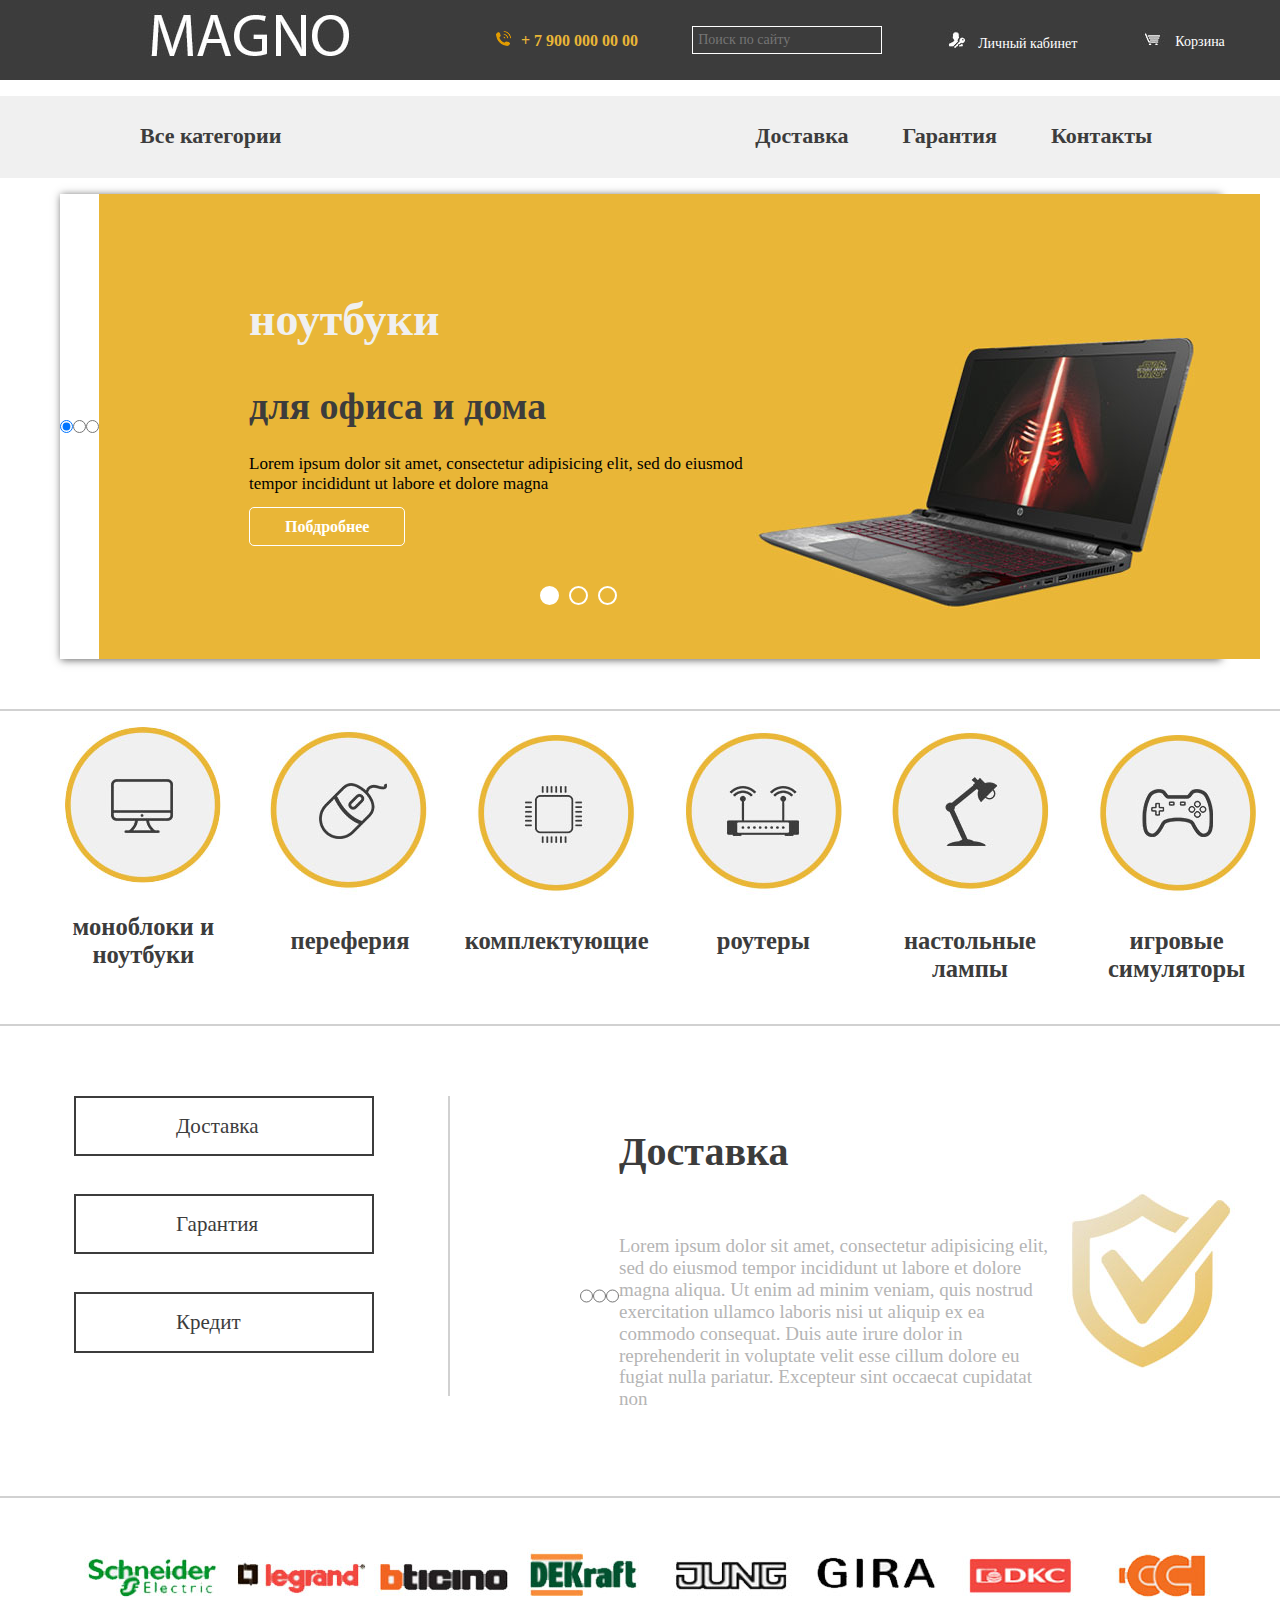
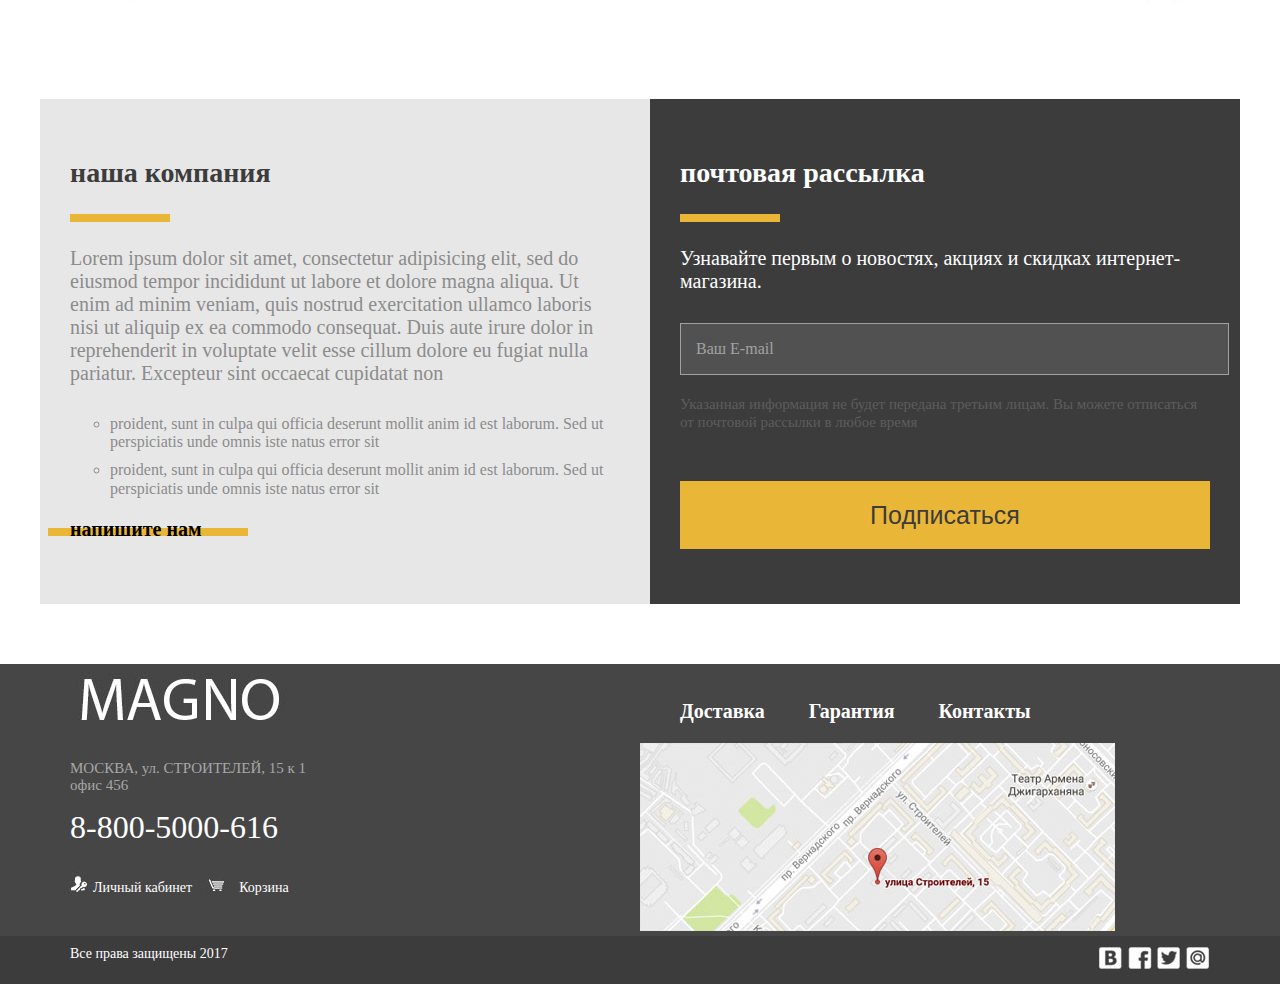
==== index.html @ 6e7d6882 "Last save" ====
<!DOCTYPE html> 
<html>
<!--  Заголовок  -->
<head>
    <meta charset="UTF-8">
	<link rel="stylesheet" href="style.css">
    <title>  </title> 
</head>
<!-- Тело сайта -->
<body>
<!-- Хедер -->
<header>
<!-- Раскрывающееся меню -->
  <nav>
      <div class="color">
		<ul class="user-navigation one cover2">
                <li> <img src="images/magnologo.jpg" alt="magnologo"> </li>
                <li> <a class="telephone" href="tel:">+ 7 900 000 00 00</a> </li>
                <li>
                    <form class="search" action="">
                        <input type="search" placeholder="Поиск по сайту">
                    </form>
                </li>
                <li><a class="private" href="#">Личный кабинет</a></li>
                <li><a class="backet" href="#">Корзина</a></li>
            </ul>
	  </div>
<!-- Категории меню -->
	  <div class="color2">
            <ul class="navigation wrapper2">
                <li class="dropdownmenu"><a href="#">Все категории</a>
                    <ul>
                        <li><a href="#">Роутеры</a></li>
                        <li><a href="#">Игровые симуляторы</a></li>
                        <li><a href="#">Комплектующие</a></li>
                        <li><a href="#">Перефирия</a></li>
                        <li><a href="#">Настольные лампы</a></li>
                        <li><a href="#">Моноблоки и ноутубки</a></li>
                    </ul>
                </li>
                <li class="menu"> <a href="#">Доставка</a> </li>
                <li class="menu2"> <a href="#">Гарантия</a> </li>
                <li class="menu3"> <a href="#">Контакты</a> </li>
            </ul>
        </div>
		</header>
		
<!-- Слайдер -->

	<div class="slider cover">
            <div class="slides">
			
	<!-- слайд 1  -->
	
                <input name="content" id="slide1" type="radio" checked>
                <div class="content slide1">
                    <h2>ноутбуки</h2> <span>для офиса и дома</span>
                    <p>Lorem ipsum dolor sit amet, consectetur adipisicing elit, sed do eiusmod tempor incididunt ut labore et dolore magna </p>
                    <a href="#">Побдробнее</a>
                </div>
				
	<!-- Слайд 2 -->
	
                <input name="content" id="slide2" type="radio">
                <div class="content slide2">
                    <h2>вся перефирия</h2> <span>по самым низким ценам</span>
                    <p>Lorem ipsum dolor sit amet, consectetur adipisicing elit, sed do eiusmod tempor incididunt ut labore et dolore magna </p>
                    <a href="#">Побдробнее</a>
                </div>
				
	<!-- Слайд 3 --> 
				
                <input name="content" id="slide3" type="radio">
                <div class="content slide3">
                    <h2>только этой осенью</h2> <h2><span>скидка на все ноутбуки</span> 30 %</h2>
                    <p>Lorem ipsum dolor sit amet, consectetur adipisicing elit, sed do eiusmod tempor incididunt ut labore et dolore magna </p>
                    <a href="#">Побдробнее</a>
                </div>
                <div class="control">
                    <label for="slide1"></label>
                    <label  for="slide2"></label>
                    <label  for="slide3"></label>
                </div>
            </div>
        </div>
		 <div class="line"></div>
		 
	<!--  Круглая навигация  -->
	
				<div class='infrographic'>
		 <ul class="infographiccontent wrapper">
            <li> <a class="monoblock" href="#"> <h3>моноблоки и ноутбуки	</h3> </a></li>
            <li> <a class="perefere" href="#"> <h3>переферия				</h3> </a></li>
            <li> <a class="components" href="#"> <h3>комплектующие			</h3> </a></li>
            <li> <a class="routers" href="#"> <h3>роутеры					</h3> </a></li>
            <li> <a class="lamps" href="#"> <h3>настольные лампы			</h3> </a></li>
            <li> <a class="games" href="#"> <h3>игровые симуляторы			</h3> </a></li>
				</div>
        </ul>
		<div class="line"></div>
		
	<!-- Гарантия, Доставка,Сервис -->
	
			<div class="services">
				<div class="servicesnavigation cover">
					<label for="slides1"> Доставка </label>
					<label for="slides2"> Гарантия </label>
					<label for="slides3"> Кредит</label>
				</div>
			<div class="linevertical"></div>
			<div class="slidesservices">
        <input name="sliderservices" id="slides1" type="radio">  </input>
        <div class="sliderservices slides1">
            <h2>Доставка</h2>
            <p>Lorem ipsum dolor sit amet, consectetur adipisicing elit, sed do eiusmod tempor incididunt ut labore et dolore magna aliqua. Ut enim ad minim veniam, quis nostrud exercitation ullamco laboris nisi ut aliquip ex ea commodo consequat. Duis aute irure dolor in reprehenderit in voluptate velit esse cillum dolore eu fugiat nulla pariatur. Excepteur sint occaecat cupidatat non</p>
        </div>
        <input name="sliderservices" id="slides2" type="radio">
        <div class="sliderservices slides2">
            <h2>Гарантия</h2>
            <p>Lorem ipsum dolor sit amet, consectetur adipisicing elit, sed do eiusmod tempor incididunt ut labore et dolore magna aliqua. Ut enim ad minim veniam, quis nostrud exercitation ullamco laboris nisi ut aliquip ex ea commodo consequat. Duis aute irure dolor in reprehenderit in voluptate velit esse cillum dolore eu fugiat nulla pariatur. Excepteur sint occaecat cupidatat non </p>
        </div>
        <input name="sliderservices" id="slides3" type="radio">
        <div class="sliderservices slides3">
            <h2>Кредит</h2>
            <p>Lorem ipsum dolor sit amet, consectetur adipisicing elit, sed do eiusmod tempor incididunt ut labore et dolore magna aliqua. Ut enim ad minim veniam, quis nostrud exercitation ullamco laboris nisi ut aliquip ex ea commodo consequat. Duis aute irure dolor in reprehenderit in voluptate velit esse cillum dolore eu fugiat nulla pariatur. Excepteur sint occaecat cupidatat non </p>
        </div>
			</div>
			</div>
		<div class="line"></div>
<!-- Бренды-спонсоры -->
		<div class="brends cover">
        <ul>
            <li> <a href="#"><img src="images/advertisingbrend1.jpg" alt="Shreider"></a>  </li>
            <li> <a href="#"><img src="images/advertisingbrend2.jpg" alt="Legrand"></a> </li>
            <li> <a href="#"><img src="images/advertisingbrend3.jpg" alt="Bticino"></a> </li>
            <li> <a href="#"><img src="images/advertisingbrend4.jpg" alt="Decraft"></a> </li>
            <li> <a href="#"><img src="images/advertisingbrend5.jpg" alt="Jung"></a> </li>
            <li> <a href="#"><img src="images/advertisingbrend6.jpg" alt="Gira"></a> </li>
            <li> <a href="#"><img src="images/advertisingbrend7.jpg" alt="DKC"></a> </li>
            <li> <a href="#"><img src="images/advertisingbrend8.jpg" alt="CCI"></a> </li>
        </ul>
		</div>
		
<!-- 	О нашей компании -->

		<div class="our_company cover">
			<div class="company">
				<h3>наша компания</h3>
        <div class="linecompany"></div>
            <p>Lorem ipsum dolor sit amet, consectetur adipisicing elit, sed do eiusmod tempor incididunt ut labore et dolore magna aliqua. Ut enim ad minim veniam, quis nostrud exercitation ullamco laboris nisi ut aliquip ex ea commodo consequat. Duis aute irure dolor in reprehenderit in voluptate velit esse cillum dolore eu fugiat nulla pariatur. Excepteur sint occaecat cupidatat non</p>
            <ul>
                <li>proident, sunt in culpa qui officia deserunt mollit anim id est laborum. Sed ut perspiciatis unde omnis iste natus error sit </li>
                <li>proident, sunt in culpa qui officia deserunt mollit anim id est laborum. Sed ut perspiciatis unde omnis iste natus error sit </li>
            </ul>
            <a href="#">напишите нам</a>
            <div class="linecompany2">
			</div>
        </div>
        <div class="newsletter">
            <h3>почтовая рассылка</h3>
            <div class="linecompany">
			</div>
            <p>Узнавайте первым о новостях, акциях и скидках интернет-магазина.</p>
            <form action="">
                <input class="newsletteremail" type="email" value="Ваш E-mail"></input>
                <span>Указанная информация не будет передана третьим лицам. Вы можете отписаться от почтовой рассылки в любое время</span>
                <input class="newslettersubmit" type="submit" value="Подписаться"></input>
            </form>
        </div>
    </div>
	
<!-- Нижняя навигация  -->

	<footer>
    <section class="infofooter">
        <div class="customfooter cover">
            <img src="images/magnologofooter.jpg" alt="magnologo">
					<div class="footeruserinfo">
					   <p>МОСКВА, ул. СТРОИТЕЛЕЙ, 15 к 1 офис 456</p>
					   <a href="tel:">8-800-5000-616</a>
					</div>
				<div class="user-navigation two">
					<a class="private2" href="#">Личный кабинет</a>
					<a class="backet2" href="#">Корзина</a>
				</div>
        </div>
       <div class="map">
            <ul>
                <li> <a href="#">Доставка</a> </li>
                <li> <a href="#">Гарантия</a> </li>
                <li> <a href="#">Контакты</a> </li>
            </ul>
            <img src="images/servicesandmap.jpg" alt="map">
        </div>
    </section>
     <div class="protection">
         <p>Все права защищены 2017</p>
         <ul>
             <li><a class="vk" href="#"></a></li>
             <li><a class="facebook" href="#"></a></li>
             <li><a class="twitter" href="#"></a></li>
             <li><a class="mail" href="#"></a></li>
         </ul>
     </div>
 </footer>
</html>
---- style.css ----
/*! normalize.css v7.0.0 | MIT License | github.com/necolas/normalize.css */

/* Document
   ========================================================================== */

/**
 * 1. Correct the line height in all browsers.
 * 2. Prevent adjustments of font size after orientation changes in
 *    IE on Windows Phone and in iOS.
 */

html {
  line-height: 1.15; /* 1 */
  -ms-text-size-adjust: 100%; /* 2 */
  -webkit-text-size-adjust: 100%; /* 2 */
}

/* Sections
   ========================================================================== */

/**
 * Remove the margin in all browsers (opinionated).
 */

body {
  margin: 0;
}

/**
 * Add the correct display in IE 9-.
 */

article,
aside,
footer,
header,
nav,
section {
  display: block;
}

/**
 * Correct the font size and margin on `h1` elements within `section` and
 * `article` contexts in Chrome, Firefox, and Safari.
 */

h1 {
  font-size: 2em;
  margin: 0.67em 0;
}

/* Grouping content
   ========================================================================== */

/**
 * Add the correct display in IE 9-.
 * 1. Add the correct display in IE.
 */

figcaption,
figure,
main { /* 1 */
  display: block;
}

/**
 * Add the correct margin in IE 8.
 */

figure {
  margin: 1em 40px;
}

/**
 * 1. Add the correct box sizing in Firefox.
 * 2. Show the overflow in Edge and IE.
 */

hr {
  box-sizing: content-box; /* 1 */
  height: 0; /* 1 */
  overflow: visible; /* 2 */
}

/**
 * 1. Correct the inheritance and scaling of font size in all browsers.
 * 2. Correct the odd `em` font sizing in all browsers.
 */

pre {
  font-family: monospace, monospace; /* 1 */
  font-size: 1em; /* 2 */
}

/* Text-level semantics
   ========================================================================== */

/**
 * 1. Remove the gray background on active links in IE 10.
 * 2. Remove gaps in links underline in iOS 8+ and Safari 8+.
 */

a {
  background-color: transparent; /* 1 */
  -webkit-text-decoration-skip: objects; /* 2 */
}

/**
 * 1. Remove the bottom border in Chrome 57- and Firefox 39-.
 * 2. Add the correct text decoration in Chrome, Edge, IE, Opera, and Safari.
 */

abbr[title] {
  border-bottom: none; /* 1 */
  text-decoration: underline; /* 2 */
  text-decoration: underline dotted; /* 2 */
}

/**
 * Prevent the duplicate application of `bolder` by the next rule in Safari 6.
 */

b,
strong {
  font-weight: inherit;
}

/**
 * Add the correct font weight in Chrome, Edge, and Safari.
 */

b,
strong {
  font-weight: bolder;
}

/**
 * 1. Correct the inheritance and scaling of font size in all browsers.
 * 2. Correct the odd `em` font sizing in all browsers.
 */

code,
kbd,
samp {
  font-family: monospace, monospace; /* 1 */
  font-size: 1em; /* 2 */
}

/**
 * Add the correct font style in Android 4.3-.
 */

dfn {
  font-style: italic;
}

/**
 * Add the correct background and color in IE 9-.
 */

mark {
  background-color: #ff0;
  color: #000;
}

/**
 * Add the correct font size in all browsers.
 */

small {
  font-size: 80%;
}

/**
 * Prevent `sub` and `sup` elements from affecting the line height in
 * all browsers.
 */

sub,
sup {
  font-size: 75%;
  line-height: 0;
  position: relative;
  vertical-align: baseline;
}

sub {
  bottom: -0.25em;
}

sup {
  top: -0.5em;
}

/* Embedded content
   ========================================================================== */

/**
 * Add the correct display in IE 9-.
 */

audio,
video {
  display: inline-block;
}

/**
 * Add the correct display in iOS 4-7.
 */

audio:not([controls]) {
  display: none;
  height: 0;
}

/**
 * Remove the border on images inside links in IE 10-.
 */

img {
  border-style: none;
}

/**
 * Hide the overflow in IE.
 */

svg:not(:root) {
  overflow: hidden;
}

/* Forms
   ========================================================================== */

/**
 * 1. Change the font styles in all browsers (opinionated).
 * 2. Remove the margin in Firefox and Safari.
 */

button,
input,
optgroup,
select,
textarea {
  font-family: sans-serif; /* 1 */
  font-size: 100%; /* 1 */
  line-height: 1.15; /* 1 */
  margin: 0; /* 2 */
}

/**
 * Show the overflow in IE.
 * 1. Show the overflow in Edge.
 */

button,
input { /* 1 */
  overflow: visible;
}

/**
 * Remove the inheritance of text transform in Edge, Firefox, and IE.
 * 1. Remove the inheritance of text transform in Firefox.
 */

button,
select { /* 1 */
  text-transform: none;
}

/**
 * 1. Prevent a WebKit bug where (2) destroys native `audio` and `video`
 *    controls in Android 4.
 * 2. Correct the inability to style clickable types in iOS and Safari.
 */

button,
html [type="button"], /* 1 */
[type="reset"],
[type="submit"] {
  -webkit-appearance: button; /* 2 */
}

/**
 * Remove the inner border and padding in Firefox.
 */

button::-moz-focus-inner,
[type="button"]::-moz-focus-inner,
[type="reset"]::-moz-focus-inner,
[type="submit"]::-moz-focus-inner {
  border-style: none;
  padding: 0;
}

/**
 * Restore the focus styles unset by the previous rule.
 */

button:-moz-focusring,
[type="button"]:-moz-focusring,
[type="reset"]:-moz-focusring,
[type="submit"]:-moz-focusring {
  outline: 1px dotted ButtonText;
}

/**
 * Correct the padding in Firefox.
 */

fieldset {
  padding: 0.35em 0.75em 0.625em;
}

/**
 * 1. Correct the text wrapping in Edge and IE.
 * 2. Correct the color inheritance from `fieldset` elements in IE.
 * 3. Remove the padding so developers are not caught out when they zero out
 *    `fieldset` elements in all browsers.
 */

legend {
  box-sizing: border-box; /* 1 */
  color: inherit; /* 2 */
  display: table; /* 1 */
  max-width: 100%; /* 1 */
  padding: 0; /* 3 */
  white-space: normal; /* 1 */
}

/**
 * 1. Add the correct display in IE 9-.
 * 2. Add the correct vertical alignment in Chrome, Firefox, and Opera.
 */

progress {
  display: inline-block; /* 1 */
  vertical-align: baseline; /* 2 */
}

/**
 * Remove the default vertical scrollbar in IE.
 */

textarea {
  overflow: auto;
}

/**
 * 1. Add the correct box sizing in IE 10-.
 * 2. Remove the padding in IE 10-.
 */

[type="checkbox"],
[type="radio"] {
  box-sizing: border-box; /* 1 */
  padding: 0; /* 2 */
}

/**
 * Correct the cursor style of increment and decrement buttons in Chrome.
 */

[type="number"]::-webkit-inner-spin-button,
[type="number"]::-webkit-outer-spin-button {
  height: auto;
}

/**
 * 1. Correct the odd appearance in Chrome and Safari.
 * 2. Correct the outline style in Safari.
 */

[type="search"] {
  -webkit-appearance: textfield; /* 1 */
  outline-offset: -2px; /* 2 */
}

/**
 * Remove the inner padding and cancel buttons in Chrome and Safari on macOS.
 */

[type="search"]::-webkit-search-cancel-button,
[type="search"]::-webkit-search-decoration {
  -webkit-appearance: none;
}

/**
 * 1. Correct the inability to style clickable types in iOS and Safari.
 * 2. Change font properties to `inherit` in Safari.
 */

::-webkit-file-upload-button {
  -webkit-appearance: button; /* 1 */
  font: inherit; /* 2 */
}

/* Interactive
   ========================================================================== */

/*
 * Add the correct display in IE 9-.
 * 1. Add the correct display in Edge, IE, and Firefox.
 */

details, /* 1 */
menu {
  display: block;
}

/*
 * Add the correct display in all browsers.
 */

summary {
  display: list-item;
}

/* Scripting
   ========================================================================== */

/**
 * Add the correct display in IE 9-.
 */

canvas {
  display: inline-block;
}

/**
 * Add the correct display in IE.
 */

template {
  display: none;
}

/* Hidden
   ========================================================================== */

/**
 * Add the correct display in IE 10-.
 */ 

[hidden] {
	display: none; 
} 
a {
	text-decoration:none;
}
html {
	font-family: 'Century Gothic'
}
.color {
    background: #3c3c3c;
}
.telephone{
    color: #e9b637;
    font-weight:bold;
}
.telephone::before{
    content: url("./images/usernavigationtel.png");
    margin-right:10px;
}
.user-navigation li{
    display: inline-block;
    vertical-align: middle;
    margin-right:50px;
    list-style:none;
}
.search input{
    color: black;
    font-size:14px;
    padding:5px;
    font-family: "Century Gothic";
    border:1px solid white;
    background:#3c3c3c;
}
.search input:hover::placeholder{
    color:white;
}
.user-navigation li:first-child{
    margin-left:100px;
}
.user-navigation li:nth-child(2){
    margin-left:80px;
}
.private{
    color:white;
    font-size:14px;
}
.backet{
    color:white;
font-size:14px;
}
.private::before{
    content: url("./images/usernavigationprivate.jpg");
    padding:10px;
}
.private:hover{
    color:#e9b637;
}
.private:active{
    color:#989898;
}
.backet:active{
    color:#989898;
}
.private:hover::before{
    content: url("./images/usernavigationprivatehover.png");
}
.private:active::before{
    content: url("./images/usernavigationprivateactiver.png"); 
}
.backet:active::before{
    content: url("./images/usernavigationbacketfactive.png");
}
.backet::before{
    content: url("./images/usernavigationbacket.jpg");
    padding:10px;
}
.color2{
	 background: #f0f0f0;
}
.navigation li{
    display: inline-block;
    vertical-align: middle;
    list-style:none;
}
.navigation a:hover{
    color:#e9b637;
}
.navigation a:active{
    color:#989898;
}
.navigation li:first-child{
    margin-left:100px;
}
.navigation li:nth-child(2){
    margin-left:420px;
}
.navigation li{
    margin-right:50px;
    line-height:80px;
}
.navigation li ul{
    display: none;
}
	
.navigation a{
    color: #3c3c3c;
    font-size:22px;
    font-weight:bold;
}
.cover{
    width:1200px;
    margin:0 auto;
}
.cover2{
    width:1300px;
    margin:0 auto;
}
.slider{
    height:465px;
    width:1160px;
    box-shadow:1px 1px 8px 0px rgba(50, 50, 50, 0.75);
    margin-bottom:50px;
}
.slide1{
    background-image: url("./images/bgsecslider.jpg");
    background-repeat: no-repeat;
}
.slide2{
    background-image: url("./images/bgsecslider2.jpg");
    background-repeat: no-repeat;
}
.slide3{
    background-image: url("./images/bgsecslider3.jpg");
    background-repeat: no-repeat;
}
.content{
    width:1160px;
    height:465px;
    padding-left:150px;
    flex-shrink: 0;
    order:2;
}
.content p{
    font-size:17px;
    margin-bottom:25px;
    margin-top:25px;
    width:500px;
}
.content h2{
    font-size:46px;
    color: #f0f0f0;
    width:200px;
    margin-top:100px;
}
.slide2 h2{
    font-size:46px;
    color: #f0f0f0;
    width:400px;
}
.slide3 h2{
    font-size:46px;
    color: #f0f0f0;
    width:600px;
}
.slide3 h2:nth-child(2){
    margin-top:0;
}
.content span{
    font-size:38px;
    color: #3c3c3c;
    width:300px;
    font-weight:bold;
}
.content a{
    font-size:16px;
    border:1px solid white;
    padding:10px 35px 10px 35px;
    border-radius: 5px;
    color:white;
    font-weight: bold;
}
.content a:hover{
    background: white;
    color:#3c3c3c;
}
.content a:active{
    opacity: 0.5;
}
.slider label{
    display: inline-block;
    border: 2px solid white;
    content: " ";
    display: block;
    border-radius: 20px;
    width:15px;
    height:15px;
    margin-top:-50px;
    margin-right:10px;
}
.control{
    position: absolute;
    top:95%;
    left:40%;
    display: flex;
}
.slides{
    position: relative;
    display: flex;
    width:1200px;
    overflow:hidden;
}
.slidesservices{
    display: flex;
    width:700px;
    overflow:hidden;
}
.slider input[type="radio"]:checked+.contentslider{
    order:1;
}
.slider #slide1:checked~.control [for="slide1"],
.slider #slide2:checked~.control [for="slide2"],
.slider #slide3:checked~.control [for="slide3"]{
    background: white;
}
.line{
    background: #d1d1d1;
    width:100%;
    height:2px;
}
.infographiccontent{
     display:flex;
     justify-content: space-around;
     text-align:center;
 }
.infographiccontent li{
    width:200px;
	list-style: none;
}
.infographiccontent a{
    font-size:21px;
    color: #3c3c3c;
}
.infographiccontent a:active{
    opacity: 0.5;
}
.infographiccontent a:active h3{
    opacity: 0.5;
}
.infographiccontent .monoblock::before{
    content: url("./images/infgrpmonob.jpg")
}

.infographiccontent .perefere::before{
    content: url("./images/infgrpperef.jpg")
}

.infographiccontent .components::before{
    content: url("./images/infgrpcomponents.jpg")
}

.infographiccontent .routers::before{
    content: url("./images/infgrproutersf.jpg")
}

.infographiccontent .lamps::before{
    content: url("./images/infgrplamp.jpg")
}

.infographiccontent .games::before{
    content: url("./images/infgrpgame.jpg")
}
.infographic{
    margin-bottom:48px;
    margin-top:50px;
}
.services{
    margin-top:70px;
    background: #ff333;
    height:400px;
    display:flex;
}
.servicesnavigation{
    width:300px;
    font-size:21px;
    display:flex;
    flex-direction:column;
}
.servicesnavigation label{
    padding:16px 0 16px 100px;
    border:2px solid #3c3c3c;
    margin-bottom:38px;
    color: #3c3c3c;
}
/* .servicesnavigation label:hover{
    color: #e9b637;
    background: #3c3c3c; */
}
.servicesnavigation label:active{
    opacity: 0.5;
}
.servicesnavigation input[type=radio] {
    display: none;
}
.slidesservices input[type="radio"]:checked+.sliderservices{
    order:1;
}

.sliderservices p{
    width:430px;
    font-size:19px;
    color: #b5b5b5;
}
 .sliderservices{
    width:700px;
    background: url("./images/sliderservicesgaran.jpg");
    background-repeat: no-repeat;
    flex-shrink: 0;
    order:2;
}
.sliderservices h2{
   font-size:40px;
   margin-bottom:60px;
    color: #3c3c3c;
}
.linevertical{
    background: #d1d1d1;
    width:2px;
    height:300px;
    margin-right:130px;
}
.brends ul{
    display:flex;
    justify-content: space-around;
	list-style: none;
}
.brends{
    margin-bottom:90px;
    margin-top:50px;
}
/* .brends li:hover{
   opacity: 0.5;
}
 */
 .our_company{
    display:flex;
    justify-content:center;
    margin-bottom: 60px;
}
.company{
    width:800px;
    background: #e7e7e7;
    padding:30px;

}
.company p{
    width:550px;
    font-size:20px;
    margin-bottom:30px;
    color: #8c8c8c;
}
.company h3{
    font-size:28px;
    margin-bottom:25px;
    color: #3c3c3c;
}
.company li{
    font-size:16px;
    margin-bottom:10px;
    list-style: circle;
    color: #8c8c8c;
}
.company ul{
    margin-bottom:20px;
}
.company a{
    position: relative;
    font-size:20px;
    color:black;
    font-weight:bold;
    z-index:3;
}
.linecompany{
    width:100px;
    height:8px;
    background: #e9b637;
    margin-bottom:25px;
}
.linecompany2{
    position: relative;
    top:-3%;
    left:-4%;
    width:200px;
    height:8px;
    background: #e9b637;
    margin-bottom:25px;
    z-index:1;

}
.newsletter{
    background: #3c3c3c;
    padding:30px;
}
.newsletter p{
    font-size:20px;
    margin-bottom:30px;
    color: white;
}
.newsletter h3{
    font-size:28px;
    margin-bottom:25px;
    color: white;
}

.newsletter span{
    font-size: 15px;
    color: #5d5d5d;
}


.newsletter input[type="email"]{
    line-height: 48px;
    width:100%;
    margin-bottom:20px;
    color: #a2a2a2;
    padding-left:15px;
    font-family: "Century Gothic";
    background: #515151;
    border:1px solid #a2a2a2;
}
.newsletter input[type="submit"]{
    line-height: 48px;
    margin-top:50px;
    width:100%;
    background: #e9b637;
    border:0px;
    font-size:25px;
    color:#3c3c3c;
    padding:10px 0 10px 0;
}

.infofooter{
    background: #464646;

}
.footeruserinfo{
    text-align:left;
    margin-bottom: 25px;
}
.footeruserinfo p{
    font-size:15px;
    margin-right: 15px;
    width:240px;
    color: #a6a6a6;
}
.footeruserinfo a{
    font-size:32px;
    width:200px;
    color:white;
 }

.footeruserinfo img{
    margin-bottom: 35px;
}

.map{
    width:50%;
}

.private2 {
    color:white;
    font-size:14px;
}
.private2::before{
    content: url("./images/usernavigationprivatef.jpg");
    padding-top:20px;
}
.backet2{
    color:white;
    font-size:14px;
}
.backet2::before{
    content: url("./images/usernavigationbacketf.jpg");
    padding:10px;
}

.infofooter{
    display:flex;
}
.customfooter{
    margin-left:70px;
    flex-basis:30%;
}
.map li{
    display:inline-block;
    margin-right:40px;
    margin-top:20px;
}
.map a{
    font-weight: bold;
    color:white;
    font-size:20px;
}

.map ul{
    margin-bottom:20px;
}
.protection{
    display:flex;
    justify-content:space-between;
    background: #3c3c3c;
}
.protection li{
    display:inline-block;
}
.protection p{
    margin-left:70px;
    color:white;
   font-size:14px;
    margin-top:10px;
    margin-bottom:10px;
}
.protection ul{
    margin-right:70px;
    margin-top:10px;
    margin-bottom:10px;
}
.twitter::before{
    content: url("./images/socialnetworkandrightsеtwet.jpg");
}
.vk::before{
    content: url("./images/socialnetworkandrightsеvk.jpg");
}
.facebook::before{
    content: url("./images/socialnetworkandrightsеfc.jpg");
}
.mail::before{
    content: url("./images/socialnetworkandrightsеmail.jpg");
}
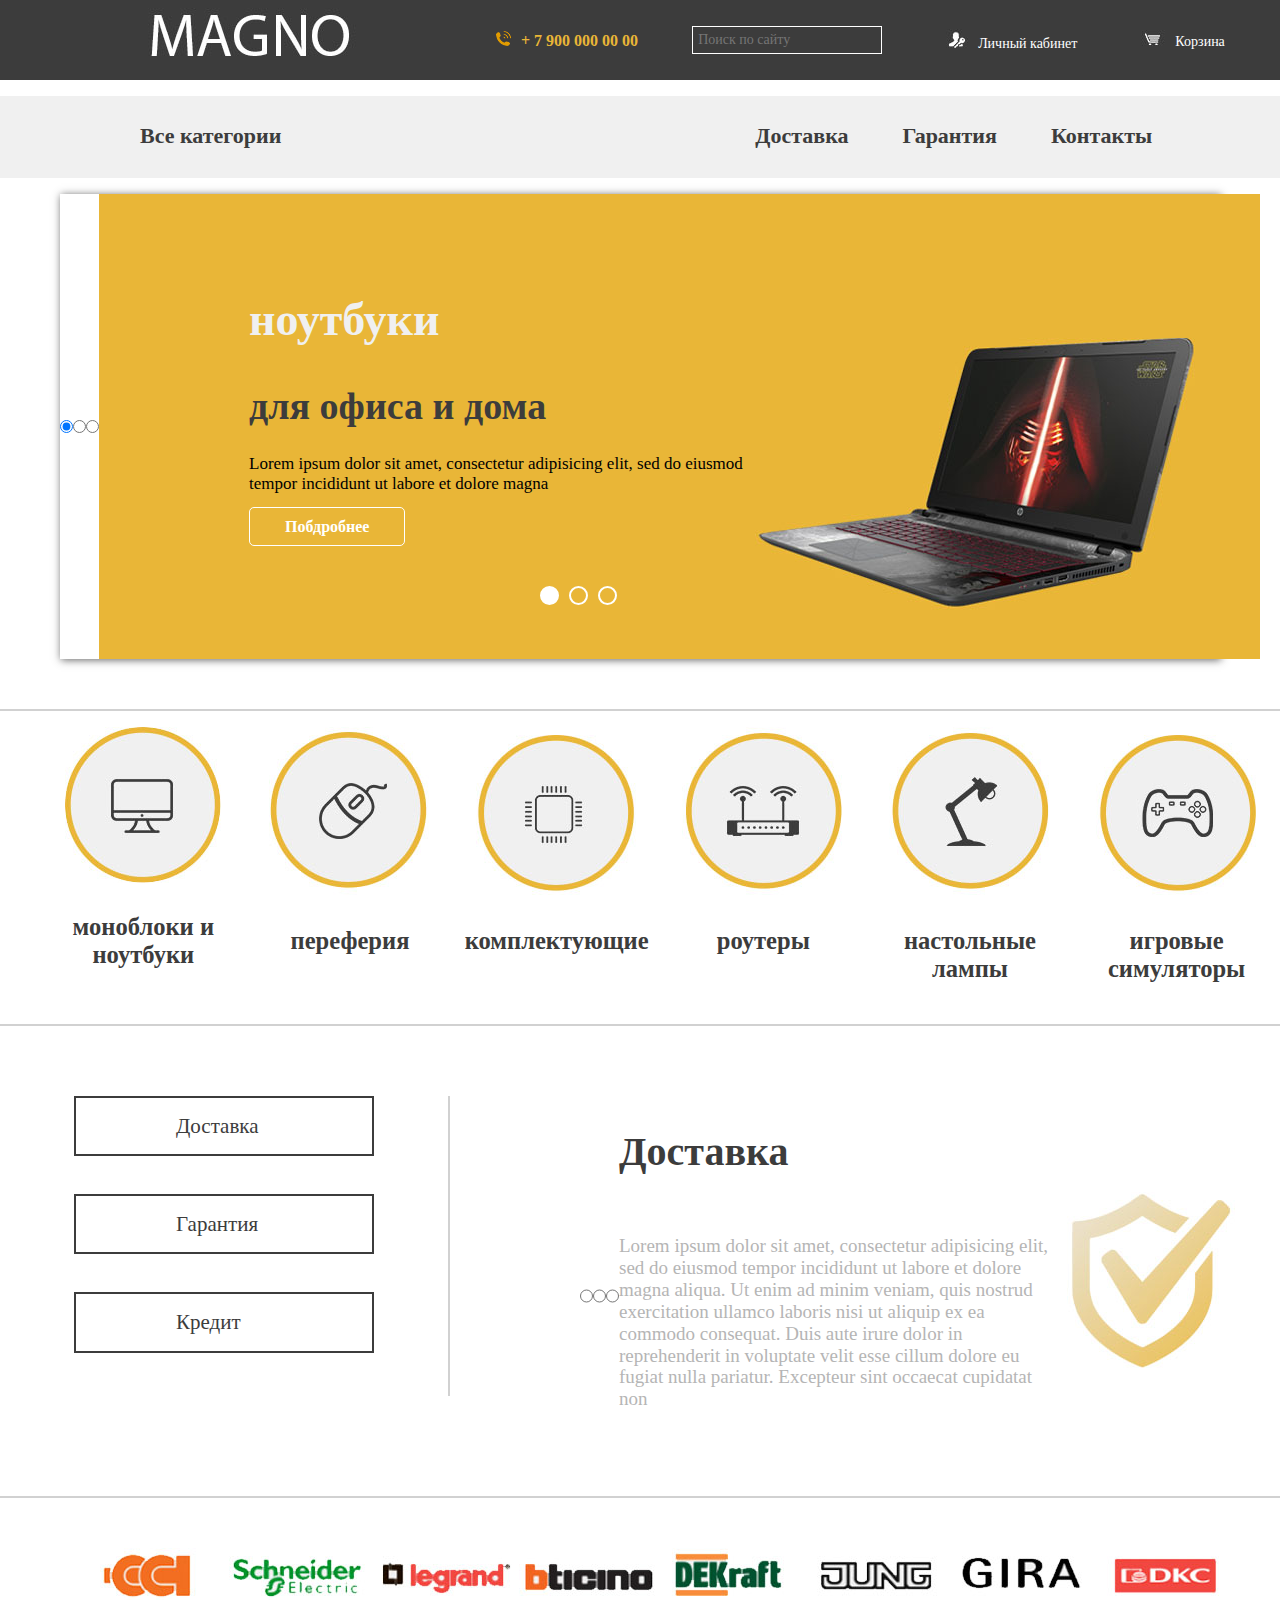
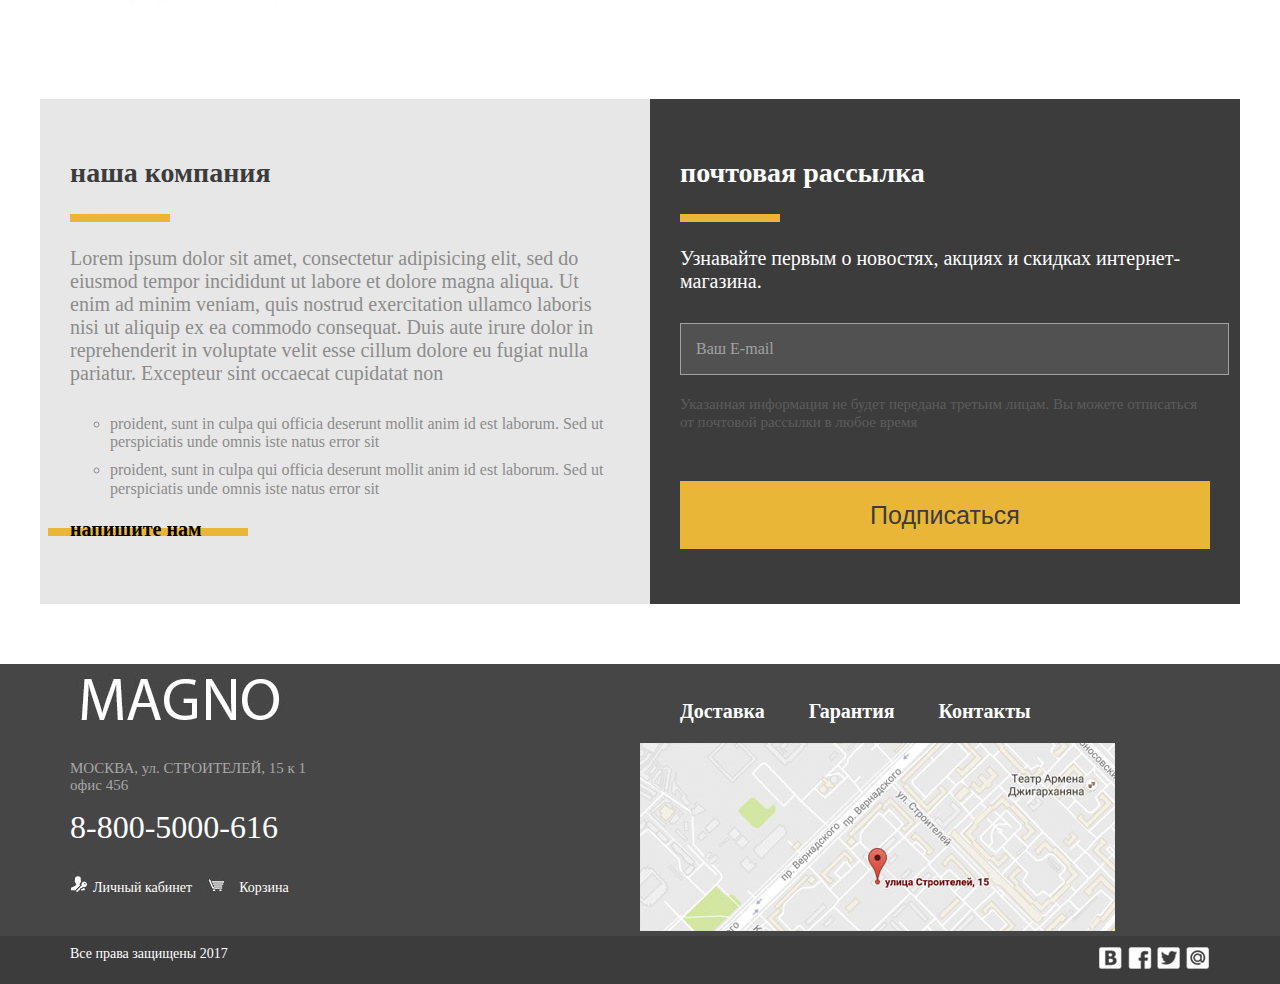
==== commit 12610682: "SAVE" ====
--- a/index.html
+++ b/index.html
@@ -130,14 +130,14 @@
 <!-- Бренды-спонсоры -->
 		<div class="brends cover">
         <ul>
-            <li> <a href="#"><img src="images/advertisingbrend1.jpg" alt="Shreider"></a>  </li>
-            <li> <a href="#"><img src="images/advertisingbrend2.jpg" alt="Legrand"></a> </li>
-            <li> <a href="#"><img src="images/advertisingbrend3.jpg" alt="Bticino"></a> </li>
-            <li> <a href="#"><img src="images/advertisingbrend4.jpg" alt="Decraft"></a> </li>
-            <li> <a href="#"><img src="images/advertisingbrend5.jpg" alt="Jung"></a> </li>
-            <li> <a href="#"><img src="images/advertisingbrend6.jpg" alt="Gira"></a> </li>
-            <li> <a href="#"><img src="images/advertisingbrend7.jpg" alt="DKC"></a> </li>
-            <li> <a href="#"><img src="images/advertisingbrend8.jpg" alt="CCI"></a> </li>
+            <li> <a href="#"><img src="images/brend (1).jpg" alt="Shreider"></a>  </li>
+            <li> <a href="#"><img src="images/brend (2).jpg" alt="Legrand"></a> </li>
+            <li> <a href="#"><img src="images/brend (3).jpg" alt="Bticino"></a> </li>
+            <li> <a href="#"><img src="images/brend (4).jpg" alt="Decraft"></a> </li>
+            <li> <a href="#"><img src="images/brend (5).jpg" alt="Jung"></a> </li>
+            <li> <a href="#"><img src="images/brend (6).jpg" alt="Gira"></a> </li>
+            <li> <a href="#"><img src="images/brend (7).jpg" alt="DKC"></a> </li>
+            <li> <a href="#"><img src="images/brend (8).jpg" alt="CCI"></a> </li>
         </ul>
 		</div>
 		
@@ -190,7 +190,7 @@
                 <li> <a href="#">Гарантия</a> </li>
                 <li> <a href="#">Контакты</a> </li>
             </ul>
-            <img src="images/servicesandmap.jpg" alt="map">
+            <img src="images/map.jpg" alt="map">
         </div>
     </section>
      <div class="protection">
--- a/style.css
+++ b/style.css
@@ -459,7 +459,7 @@
     font-weight:bold;
 }
 .telephone::before{
-    content: url("./images/usernavigationtel.png");
+    content: url("./images/telephone.png");
     margin-right:10px;
 }
 .user-navigation li{
@@ -494,7 +494,7 @@
 font-size:14px;
 }
 .private::before{
-    content: url("./images/usernavigationprivate.jpg");
+    content: url("./images/private.jpg");
     padding:10px;
 }
 .private:hover{
@@ -506,17 +506,9 @@
 .backet:active{
     color:#989898;
 }
-.private:hover::before{
-    content: url("./images/usernavigationprivatehover.png");
-}
-.private:active::before{
-    content: url("./images/usernavigationprivateactiver.png"); 
-}
-.backet:active::before{
-    content: url("./images/usernavigationbacketfactive.png");
-}
+
 .backet::before{
-    content: url("./images/usernavigationbacket.jpg");
+    content: url("./images/backet.jpg");
     padding:10px;
 }
 .color2{
@@ -570,14 +562,7 @@
     background-image: url("./images/bgsecslider.jpg");
     background-repeat: no-repeat;
 }
-.slide2{
-    background-image: url("./images/bgsecslider2.jpg");
-    background-repeat: no-repeat;
-}
-.slide3{
-    background-image: url("./images/bgsecslider3.jpg");
-    background-repeat: no-repeat;
-}
+
 .content{
     width:1160px;
     height:465px;
@@ -692,27 +677,27 @@
     opacity: 0.5;
 }
 .infographiccontent .monoblock::before{
-    content: url("./images/infgrpmonob.jpg")
+    content: url("./images/block.jpg")
 }
 
 .infographiccontent .perefere::before{
-    content: url("./images/infgrpperef.jpg")
+    content: url("./images/perefer.jpg")
 }
 
 .infographiccontent .components::before{
-    content: url("./images/infgrpcomponents.jpg")
+    content: url("./images/component.jpg")
 }
 
 .infographiccontent .routers::before{
-    content: url("./images/infgrproutersf.jpg")
+    content: url("./images/routers.jpg")
 }
 
 .infographiccontent .lamps::before{
-    content: url("./images/infgrplamp.jpg")
+    content: url("./images/lamp.jpg")
 }
 
 .infographiccontent .games::before{
-    content: url("./images/infgrpgame.jpg")
+    content: url("./images/game.jpg")
 }
 .infographic{
     margin-bottom:48px;
@@ -916,7 +901,7 @@
     font-size:14px;
 }
 .private2::before{
-    content: url("./images/usernavigationprivatef.jpg");
+    content: url("./images/privatef.jpg");
     padding-top:20px;
 }
 .backet2{
@@ -924,7 +909,7 @@
     font-size:14px;
 }
 .backet2::before{
-    content: url("./images/usernavigationbacketf.jpg");
+    content: url("./images/backetf.jpg");
     padding:10px;
 }
 
@@ -970,15 +955,15 @@
     margin-bottom:10px;
 }
 .twitter::before{
-    content: url("./images/socialnetworkandrightsеtwet.jpg");
+    content: url("./images/twitter.jpg");
 }
 .vk::before{
-    content: url("./images/socialnetworkandrightsеvk.jpg");
+    content: url("./images/vk.jpg");
 }
 .facebook::before{
-    content: url("./images/socialnetworkandrightsеfc.jpg");
+    content: url("./images/fb.jpg");
 }
 .mail::before{
-    content: url("./images/socialnetworkandrightsеmail.jpg");
-}
-
+    content: url("./images/mail.jpg");
+}
+
